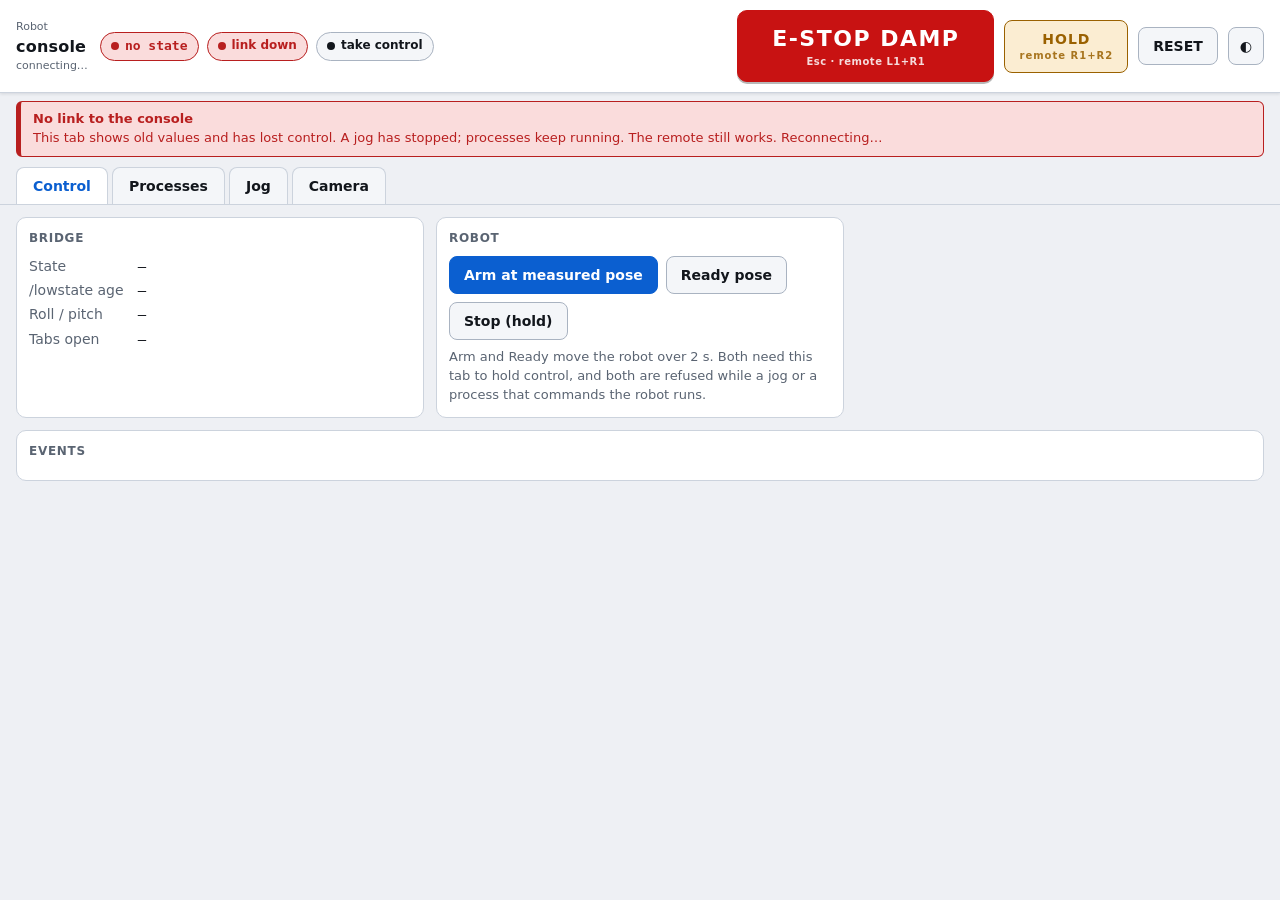
==== bridge/robot_console/robot_console/static/index.html @ b1765dc1 "feat(robot_console): one web page to operate the robot through the bridge - bridge/robot_console, ro" ====
<!DOCTYPE html>
<html lang="en">
<head>
<meta charset="utf-8">
<meta name="viewport" content="width=device-width, initial-scale=1">
<title>Robot console</title>
<link rel="icon" href="data:,">
<link rel="stylesheet" href="./style.css">

<!-- Fetched by scripts/fetch_assets.sh, served from ~/.local/share/robot_console/vendor. -->
<script type="importmap">
{
  "imports": {
    "three": "./vendor/three/three.module.js",
    "three/": "./vendor/three/",
    "three/addons/": "./vendor/three/examples/jsm/",
    "three/examples/jsm/": "./vendor/three/examples/jsm/",
    "urdf-loader": "./vendor/urdf-loader/URDFLoader.js"
  }
}
</script>
</head>
<body>

<!-- The safety bar: on every tab, fixed at the top. -->
<header class="topbar safetybar">
  <div class="brand"><span id="robot-name">Robot</span> console<span id="brand-sub">connecting&hellip;</span></div>

  <div class="pills">
    <span id="pill-state" class="pill state-pill is-bad">no state</span>
    <span id="pill-conn" class="pill is-bad">connecting&hellip;</span>
    <button id="btn-control" class="pill pill-btn" type="button">take control</button>
  </div>

  <div class="spacer"></div>

  <div class="actions">
    <button id="btn-estop-damp" class="btn btn-stop btn-estop" type="button">E-STOP DAMP<small>Esc &middot; remote L1+R1</small></button>
    <button id="btn-estop-hold" class="btn btn-hold" type="button">HOLD<small>remote R1+R2</small></button>
    <button id="btn-reset" class="btn" type="button">RESET</button>
    <button id="btn-theme" class="btn btn-icon" type="button" title="Toggle light / dark" aria-label="Toggle light / dark">&#9680;</button>
  </div>
</header>

<div id="banners"></div>

<nav class="tabs" role="tablist">
  <button class="tab" type="button" data-tab="control">Control</button>
  <button class="tab" type="button" data-tab="processes">Processes</button>
  <button class="tab" type="button" data-tab="jog">Jog</button>
  <button class="tab" type="button" data-tab="camera" id="tab-btn-camera">Camera</button>
</nav>

<!-- ------------------------------------------------------------ Control -->
<section class="tabpanel" id="tab-control" hidden>
  <div class="grid">
    <section class="card">
      <h2>Bridge</h2>
      <dl class="facts">
        <dt>State</dt><dd id="f-state">&mdash;</dd>
        <dt>/lowstate age</dt><dd id="f-age">&mdash;</dd>
        <dt>Roll / pitch</dt><dd id="f-rpy">&mdash;</dd>
        <dt>Tabs open</dt><dd id="f-tabs">&mdash;</dd>
      </dl>
      <p class="hint" id="latch-note" hidden>The latch and <code>/bridge_state</code> are valid on the G1 only.</p>
    </section>

    <section class="card">
      <h2>Robot</h2>
      <div class="btnrow">
        <button id="btn-arm" class="btn btn-start" type="button">Arm at measured pose</button>
        <button id="btn-ready" class="btn" type="button">Ready pose</button>
        <button id="btn-stop" class="btn" type="button">Stop (hold)</button>
      </div>
      <p class="hint">Arm and Ready move the robot over 2 s. Both need this tab to hold control,
        and both are refused while a jog or a process that commands the robot runs.</p>
    </section>

    <section class="card wide">
      <h2>Events</h2>
      <ol class="events" id="events"></ol>
    </section>
  </div>
</section>

<!-- ---------------------------------------------------------- Processes -->
<section class="tabpanel" id="tab-processes" hidden>
  <div id="proc-groups"></div>
  <p class="hint" id="proc-empty" hidden>No processes in the console config.</p>
</section>

<!-- ---------------------------------------------------------------- Jog -->
<section class="tabpanel" id="tab-jog" hidden>
  <div class="jogbar">
    <button id="btn-jog-start" class="btn btn-start" type="button">Start jog</button>
    <button id="btn-jog-stop" class="btn" type="button">Stop jog</button>
    <span id="pill-started" class="pill">not commanding</span>
    <span class="hint">The jog streams only while this tab holds control and stays open.</span>
  </div>

  <div id="limpstrip" class="limpstrip">
    <label for="chk-limp"><input type="checkbox" id="chk-limp"> Limp idle joints</label>
    <span class="consequence">
      Only the selected joint is driven. Every other joint loses its gains and goes slack &mdash;
      a robot that is not on a stand or in a gantry <strong>will collapse</strong>.
    </span>
  </div>

  <main class="layout">
    <section class="viewport-wrap" id="viewport-wrap">
      <div id="viewport"></div>
      <div id="hovertip" class="hovertip" hidden></div>
      <div id="viewport-msg" class="viewport-msg">Loading 3D model&hellip;</div>
    </section>

    <aside class="side">
      <section class="card" id="panel">
        <h2>Selected motor</h2>
        <div class="sel-head">
          <span class="name" id="sel-name">none</span>
          <span class="tag" id="sel-group" hidden></span>
          <span class="urdf" id="sel-urdf"></span>
        </div>
        <p class="hint" id="sel-hint">Click a joint on the model, or pick a motor from the list below.</p>
        <div id="sel-controls" hidden>
          <div class="readouts">
            <div><label>q_meas</label><b id="sel-meas">&mdash;</b></div>
            <div><label>q_cmd</label><b id="sel-cmd">&mdash;</b></div>
            <div id="sel-div-cell"><label>&Delta;</label><b id="sel-div">&mdash;</b></div>
            <div><label>dq</label><b id="sel-dq">&mdash;</b></div>
            <div><label>tau</label><b id="sel-tau">&mdash;</b></div>
          </div>
          <input type="range" id="sel-slider" min="-1" max="1" step="0.001" value="0" aria-label="Target angle">
          <div class="jogrow">
            <span class="lim" id="sel-min">&mdash;</span>
            <input type="number" id="sel-num" step="0.001" aria-label="Target angle, radians">
            <span class="lim" id="sel-max">&mdash;</span>
          </div>
          <p class="limits" id="sel-limits"></p>
        </div>
      </section>

      <section class="card listcard">
        <h2>Motors <span id="list-count"></span></h2>
        <div class="listtools">
          <input type="search" id="list-filter" placeholder="filter by name or URDF joint" aria-label="Filter motors">
          <label for="chk-diverging"><input type="checkbox" id="chk-diverging"> diverging only</label>
        </div>
        <div class="rows" id="rows"></div>
      </section>
    </aside>
  </main>
</section>

<!-- ------------------------------------------------------------- Camera -->
<section class="tabpanel" id="tab-camera" hidden>
  <div class="camera">
    <img id="camera-img" alt="robot camera">
    <p class="hint" id="camera-msg">Waiting for a frame&hellip;</p>
  </div>
</section>

<dialog id="confirm">
  <form method="dialog">
    <h2 id="confirm-title">Confirm</h2>
    <p id="confirm-text"></p>
    <div class="btnrow">
      <button value="cancel" class="btn" type="submit">Cancel</button>
      <button value="ok" class="btn btn-start" type="submit" id="confirm-ok">Robot is clear</button>
    </div>
  </form>
</dialog>

<script type="module" src="./console.js"></script>
</body>
</html>
---- bridge/robot_console/robot_console/static/style.css ----
/* Robot console. Plain CSS, no framework. Light palette on :root, dark overrides below. */

:root {
  --bg: #eef0f4;
  --surface: #ffffff;
  --surface-2: #f4f6f9;
  --surface-3: #e6e9ef;
  --fg: #12161c;
  --muted: #5a6472;
  --line: #ccd3dd;
  --line-strong: #a9b3c1;
  --accent: #0b5fd0;
  --accent-fg: #ffffff;
  --accent-soft: #dbe8fb;
  --ok: #0d7a45;
  --ok-soft: #d6f0e2;
  --warn: #9a6100;
  --warn-soft: #fbedd2;
  --bad: #b81f1f;
  --bad-soft: #fadcdc;
  --stop: #c81212;
  --stop-hi: #e02424;
  --shadow: 0 1px 3px rgba(16, 24, 40, 0.12);
  --mono: ui-monospace, "SFMono-Regular", "JetBrains Mono", Menlo, Consolas, monospace;
}

@media (prefers-color-scheme: dark) {
  :root:not([data-theme="light"]) {
    --bg: #0e1116;
    --surface: #171c23;
    --surface-2: #1e242d;
    --surface-3: #272f3a;
    --fg: #e7ecf3;
    --muted: #98a3b3;
    --line: #2e3742;
    --line-strong: #47535f;
    --accent: #5aa2ff;
    --accent-fg: #08121f;
    --accent-soft: #17314f;
    --ok: #4bd08a;
    --ok-soft: #123526;
    --warn: #f0b24a;
    --warn-soft: #3a2c10;
    --bad: #ff7b7b;
    --bad-soft: #431a1a;
    --stop: #d42a2a;
    --stop-hi: #f04444;
    --shadow: 0 1px 3px rgba(0, 0, 0, 0.5);
  }
}

:root[data-theme="dark"] {
  --bg: #0e1116;
  --surface: #171c23;
  --surface-2: #1e242d;
  --surface-3: #272f3a;
  --fg: #e7ecf3;
  --muted: #98a3b3;
  --line: #2e3742;
  --line-strong: #47535f;
  --accent: #5aa2ff;
  --accent-fg: #08121f;
  --accent-soft: #17314f;
  --ok: #4bd08a;
  --ok-soft: #123526;
  --warn: #f0b24a;
  --warn-soft: #3a2c10;
  --bad: #ff7b7b;
  --bad-soft: #431a1a;
  --stop: #d42a2a;
  --stop-hi: #f04444;
  --shadow: 0 1px 3px rgba(0, 0, 0, 0.5);
}

* { box-sizing: border-box; }

html, body { height: 100%; }

body {
  margin: 0;
  background: var(--bg);
  color: var(--fg);
  font: 14px/1.45 system-ui, -apple-system, "Segoe UI", Roboto, sans-serif;
  display: flex;
  flex-direction: column;
}

button, input, select { font: inherit; color: inherit; }

/* ------------------------------------------------------------------ topbar */

.topbar {
  display: flex;
  align-items: center;
  gap: 16px;
  flex-wrap: wrap;
  padding: 10px 16px;
  background: var(--surface);
  border-bottom: 1px solid var(--line);
  box-shadow: var(--shadow);
  position: sticky;
  top: 0;
  z-index: 20;
}

.brand { font-weight: 700; font-size: 16px; letter-spacing: 0.2px; }
.brand span { display: block; font-weight: 400; font-size: 11px; color: var(--muted); letter-spacing: 0; }

.pills { display: flex; gap: 8px; flex-wrap: wrap; }

.pill {
  display: inline-flex;
  align-items: center;
  gap: 6px;
  padding: 4px 10px;
  border-radius: 999px;
  border: 1px solid var(--line-strong);
  background: var(--surface-2);
  font-size: 12px;
  font-weight: 600;
  white-space: nowrap;
}

.pill::before {
  content: "";
  width: 8px;
  height: 8px;
  border-radius: 50%;
  background: currentColor;
}

.pill.is-ok { color: var(--ok); background: var(--ok-soft); border-color: currentColor; }
.pill.is-warn { color: var(--warn); background: var(--warn-soft); border-color: currentColor; }
.pill.is-bad { color: var(--bad); background: var(--bad-soft); border-color: currentColor; }

.spacer { flex: 1 1 auto; }

.actions { display: flex; align-items: center; gap: 10px; }

.btn {
  border: 1px solid var(--line-strong);
  background: var(--surface-2);
  border-radius: 8px;
  padding: 8px 14px;
  font-weight: 600;
  cursor: pointer;
}

.btn:hover { background: var(--surface-3); }
.btn:disabled { opacity: 0.45; cursor: not-allowed; }
.btn:focus-visible { outline: 2px solid var(--accent); outline-offset: 2px; }

.btn-start { background: var(--accent); border-color: var(--accent); color: var(--accent-fg); }
.btn-start:hover { filter: brightness(1.08); background: var(--accent); }

/* STOP: the biggest control on the page, and never scrolled away. */
.btn-stop {
  background: var(--stop);
  border-color: var(--stop);
  color: #ffffff;
  font-size: 20px;
  font-weight: 800;
  letter-spacing: 1.5px;
  padding: 10px 30px;
  border-radius: 10px;
  box-shadow: 0 2px 0 rgba(0, 0, 0, 0.28);
}

.btn-stop:hover { background: var(--stop-hi); }
.btn-stop:active { transform: translateY(1px); box-shadow: none; }
.btn-stop small { display: block; font-size: 10px; font-weight: 600; letter-spacing: 0.5px; opacity: 0.85; }

.btn-icon { padding: 8px 11px; }

/* ----------------------------------------------------------------- banners */

#banners { padding: 8px 16px 0; display: flex; flex-direction: column; gap: 6px; }
#banners:empty { display: none; }

.banner {
  border: 1px solid currentColor;
  border-left-width: 5px;
  border-radius: 6px;
  padding: 8px 12px;
  font-size: 13px;
}

.banner b { display: block; }
.banner code { font-family: var(--mono); background: rgba(127, 127, 127, 0.18); padding: 1px 5px; border-radius: 4px; }
.banner.is-bad { color: var(--bad); background: var(--bad-soft); }
.banner.is-warn { color: var(--warn); background: var(--warn-soft); }
.banner.is-info { color: var(--accent); background: var(--accent-soft); }

/* -------------------------------------------------------------- limp strip */

.limpstrip {
  display: flex;
  align-items: center;
  gap: 12px;
  flex-wrap: wrap;
  margin: 10px 16px 0;
  padding: 9px 12px;
  border: 1px solid var(--warn);
  border-left-width: 5px;
  border-radius: 6px;
  background: var(--warn-soft);
  color: var(--warn);
}

.limpstrip label { display: inline-flex; align-items: center; gap: 8px; font-weight: 700; white-space: nowrap; cursor: pointer; }
.limpstrip input { width: 17px; height: 17px; accent-color: currentColor; cursor: pointer; }
.limpstrip .consequence { font-size: 12.5px; font-weight: 500; }
.limpstrip.is-on { background: var(--bad-soft); border-color: var(--bad); color: var(--bad); }

/* ------------------------------------------------------------------ layout */

.layout {
  flex: 1 1 auto;
  display: grid;
  grid-template-columns: minmax(0, 1fr) 400px;
  gap: 12px;
  padding: 12px 16px 16px;
  min-height: 0;
}

body.no-3d .layout { grid-template-columns: minmax(0, 1fr); }
body.no-3d .viewport-wrap { display: none; }

.viewport-wrap {
  position: relative;
  background: var(--surface);
  border: 1px solid var(--line);
  border-radius: 10px;
  overflow: hidden;
  min-height: 380px;
}

#viewport { position: absolute; inset: 0; }
#viewport canvas { display: block; }

.viewport-msg {
  position: absolute;
  inset: auto 12px 12px 12px;
  padding: 8px 12px;
  border-radius: 6px;
  background: var(--surface-2);
  border: 1px solid var(--line);
  color: var(--muted);
  font-size: 12.5px;
  pointer-events: none;
}

.viewport-msg:empty { display: none; }

.hovertip {
  position: absolute;
  padding: 3px 8px;
  border-radius: 5px;
  background: var(--fg);
  color: var(--bg);
  font-family: var(--mono);
  font-size: 11.5px;
  pointer-events: none;
  transform: translate(12px, 12px);
  white-space: nowrap;
  z-index: 5;
}

.side { display: flex; flex-direction: column; gap: 12px; min-height: 0; min-width: 0; }

.card {
  background: var(--surface);
  border: 1px solid var(--line);
  border-radius: 10px;
  padding: 12px;
}

.card h2 {
  margin: 0 0 8px;
  font-size: 12px;
  text-transform: uppercase;
  letter-spacing: 0.7px;
  color: var(--muted);
}

/* ----------------------------------------------------------- control panel */

.sel-head { display: flex; align-items: baseline; gap: 8px; flex-wrap: wrap; margin-bottom: 10px; }
.sel-head .name { font-family: var(--mono); font-size: 17px; font-weight: 700; }
.sel-head .urdf { font-family: var(--mono); font-size: 11.5px; color: var(--muted); }

.tag {
  font-size: 10.5px;
  font-weight: 700;
  text-transform: uppercase;
  letter-spacing: 0.6px;
  padding: 2px 7px;
  border-radius: 4px;
  background: var(--surface-3);
  color: var(--muted);
}

.readouts { display: grid; grid-template-columns: repeat(5, minmax(0, 1fr)); gap: 6px; margin-bottom: 12px; }

.readouts div {
  background: var(--surface-2);
  border: 1px solid var(--line);
  border-radius: 6px;
  padding: 5px 6px;
  min-width: 0;
}

.readouts label { display: block; font-size: 10px; text-transform: uppercase; letter-spacing: 0.5px; color: var(--muted); }
.readouts b { font-family: var(--mono); font-size: 14px; font-weight: 600; overflow-wrap: anywhere; }
.readouts div.is-warn { border-color: var(--warn); }
.readouts div.is-warn b { color: var(--warn); }
.readouts div.is-bad { border-color: var(--bad); background: var(--bad-soft); }
.readouts div.is-bad b { color: var(--bad); }

input[type="range"] {
  width: 100%;
  margin: 4px 0 6px;
  accent-color: var(--accent);
  height: 26px;
  cursor: pointer;
}

input[type="range"]:disabled { cursor: not-allowed; opacity: 0.5; }

.jogrow { display: flex; align-items: center; gap: 8px; }
.jogrow .lim { font-family: var(--mono); font-size: 11.5px; color: var(--muted); white-space: nowrap; }

.jogrow input[type="number"] {
  flex: 1 1 auto;
  min-width: 0;
  font-family: var(--mono);
  padding: 6px 8px;
  border: 1px solid var(--line-strong);
  border-radius: 6px;
  background: var(--surface-2);
  text-align: center;
}

.jogrow input:disabled { opacity: 0.5; }

.limits { margin: 8px 0 0; font-size: 11.5px; color: var(--muted); font-family: var(--mono); overflow-wrap: anywhere; }
.hint { margin: 0; color: var(--muted); font-size: 13px; }

/* -------------------------------------------------------------- motor list */

.listcard { flex: 1 1 auto; display: flex; flex-direction: column; min-height: 0; padding-bottom: 0; }

.listtools { display: flex; gap: 8px; align-items: center; margin-bottom: 8px; }

.listtools input[type="search"] {
  flex: 1 1 auto;
  min-width: 0;
  padding: 6px 9px;
  border: 1px solid var(--line-strong);
  border-radius: 6px;
  background: var(--surface-2);
}

.listtools label { display: inline-flex; align-items: center; gap: 5px; font-size: 12px; color: var(--muted); white-space: nowrap; cursor: pointer; }

.rows { overflow-y: auto; flex: 1 1 auto; min-height: 180px; margin: 0 -6px; padding: 0 6px 12px; }

.grouphead {
  position: sticky;
  top: 0;
  z-index: 1;
  background: var(--surface);
  padding: 8px 6px 4px;
  font-size: 11px;
  font-weight: 700;
  text-transform: uppercase;
  letter-spacing: 0.7px;
  color: var(--muted);
  border-bottom: 1px solid var(--line);
}

.grouphead[hidden], .row[hidden] { display: none; }

.row {
  display: grid;
  grid-template-columns: minmax(0, 1fr) 60px 60px 72px;
  align-items: center;
  gap: 6px;
  width: 100%;
  text-align: left;
  padding: 5px 6px;
  border: 1px solid transparent;
  border-radius: 6px;
  background: none;
  cursor: pointer;
}

.row:hover { background: var(--surface-2); }
.row:focus-visible { outline: 2px solid var(--accent); outline-offset: -2px; }
.row.is-selected { background: var(--accent-soft); border-color: var(--accent); }

.row .nm { font-family: var(--mono); font-size: 12px; font-weight: 600; overflow: hidden; text-overflow: ellipsis; white-space: nowrap; }
.row .uj { display: block; font-family: var(--mono); font-size: 10px; font-weight: 400; color: var(--muted); overflow: hidden; text-overflow: ellipsis; white-space: nowrap; }
.row .num { font-family: var(--mono); font-size: 12px; text-align: right; }
.row .num i { display: block; font-size: 9px; font-style: normal; color: var(--muted); text-transform: uppercase; letter-spacing: 0.4px; }

.divcell { display: flex; flex-direction: column; gap: 2px; }
.divcell .dv { font-family: var(--mono); font-size: 12px; text-align: right; }
.divcell .bar { display: block; height: 4px; border-radius: 2px; background: var(--surface-3); overflow: hidden; }
.divcell .fill { display: block; height: 100%; width: 0; background: var(--ok); transition: width 90ms linear; }

.row.dv-warn .fill { background: var(--warn); }
.row.dv-warn .dv { color: var(--warn); }
.row.dv-bad { background: var(--bad-soft); }
.row.dv-bad .fill { background: var(--bad); }
.row.dv-bad .dv { color: var(--bad); font-weight: 700; }
.row.dv-bad .nm { color: var(--bad); }
.row.dv-bad.is-selected { border-color: var(--bad); }

/* No stream: the numbers on screen are history, not truth. */
.rows.is-stale { opacity: 0.5; }

/* -------------------------------------------------------------- responsive */

@media (max-width: 900px) {
  .layout { grid-template-columns: minmax(0, 1fr); }
  .viewport-wrap { min-height: 300px; }
  .readouts { grid-template-columns: repeat(3, minmax(0, 1fr)); }
  .btn-stop { font-size: 17px; padding: 9px 20px; }
  .topbar { gap: 10px; }
}

@media (prefers-reduced-motion: reduce) {
  * { transition: none !important; }
}

/* ============================================================ console shell */

/* The safety bar never scrolls away; E-STOP DAMP is the biggest control. */
.safetybar { gap: 12px; }
.btn-estop { padding: 12px 34px; font-size: 22px; }
.btn-hold {
  background: var(--warn-soft);
  border-color: var(--warn);
  color: var(--warn);
  font-weight: 800;
  letter-spacing: 1px;
}
.btn-hold small, .btn-estop small { display: block; font-size: 10px; font-weight: 600; opacity: 0.85; }
.pill-btn { cursor: pointer; }
.pill-btn:hover { filter: brightness(1.05); }
.state-pill { font-family: var(--mono); font-size: 13px; }

/* Fixed-height rows above the tab panel: a tall panel must not squeeze them. */
.topbar, #banners, .tabs { flex: 0 0 auto; }

.tabs {
  display: flex;
  gap: 4px;
  padding: 10px 16px 0;
  border-bottom: 1px solid var(--line);
  overflow-x: auto;
}
.tab {
  border: 1px solid var(--line);
  border-bottom: none;
  background: var(--surface-2);
  border-radius: 8px 8px 0 0;
  padding: 8px 16px;
  font-weight: 600;
  cursor: pointer;
}
.tab.is-active { background: var(--surface); color: var(--accent); }

.tabpanel { flex: 1 1 auto; display: flex; flex-direction: column; min-height: 0; }
.tabpanel[hidden] { display: none; }

.grid {
  display: grid;
  grid-template-columns: repeat(auto-fill, minmax(320px, 1fr));
  gap: 12px;
  padding: 12px 16px;
}
.card.wide { grid-column: 1 / -1; }
.btnrow { display: flex; gap: 8px; flex-wrap: wrap; margin: 8px 0; }

.facts { display: grid; grid-template-columns: max-content 1fr; gap: 4px 14px; margin: 0; }
.facts dt { color: var(--muted); }
.facts dd { margin: 0; font-family: var(--mono); }

.events { list-style: none; margin: 0; padding: 0; font-size: 13px; max-height: 260px; overflow: auto; }
.events li { display: flex; gap: 10px; padding: 3px 0; border-bottom: 1px solid var(--line); }
.events time { color: var(--muted); font-family: var(--mono); white-space: nowrap; }
.events .is-bad { color: var(--bad); }
.events .is-warn { color: var(--warn); }

.procgroup h2 { margin: 14px 16px 0; font-size: 15px; }
.proc .prochead { display: flex; align-items: center; gap: 8px; flex-wrap: wrap; }
.proc h3 { margin: 0; font-size: 15px; flex: 1 1 auto; }
.tag-robot { color: var(--bad); border-color: var(--bad); }
.params { display: grid; gap: 6px; margin-top: 8px; }
.params label { display: grid; gap: 2px; font-size: 12px; color: var(--muted); }
.params input, .params select {
  padding: 6px 8px;
  border: 1px solid var(--line-strong);
  border-radius: 6px;
  background: var(--surface-2);
  font-size: 14px;
}
.requires { list-style: none; margin: 4px 0; padding: 0; font-size: 12.5px; font-family: var(--mono); }
.requires .is-ok { color: var(--ok); }
.requires .is-bad { color: var(--bad); }
.prompt {
  border: 1px solid var(--warn);
  border-left-width: 5px;
  border-radius: 6px;
  background: var(--warn-soft);
  color: var(--warn);
  padding: 6px 10px;
}
.prompt p { margin: 0; font-family: var(--mono); font-weight: 700; }
.procstatus { font-family: var(--mono); word-break: break-word; }
.logbox summary { cursor: pointer; color: var(--muted); }
.logbox pre {
  max-height: 320px;
  overflow: auto;
  font: 12px/1.35 var(--mono);
  background: var(--surface-2);
  border: 1px solid var(--line);
  border-radius: 6px;
  padding: 8px;
  white-space: pre-wrap;
  word-break: break-word;
}

.jogbar { display: flex; gap: 10px; align-items: center; flex-wrap: wrap; padding: 10px 16px 0; }

.camera { padding: 12px 16px; display: grid; gap: 6px; justify-items: center; }
.camera img { max-width: 100%; border-radius: 8px; border: 1px solid var(--line); background: #000; min-height: 120px; }

dialog { border: 1px solid var(--line-strong); border-radius: 10px; background: var(--surface); color: var(--fg); max-width: 440px; }
dialog::backdrop { background: rgba(0, 0, 0, 0.45); }
dialog h2 { margin-top: 0; font-size: 17px; }

/* Phone: the e-stop stays the first thing under the thumb. */
@media (max-width: 640px) {
  .safetybar { padding: 8px 10px; }
  .safetybar .brand { font-size: 14px; }
  .safetybar .actions { width: 100%; flex-wrap: wrap; gap: 8px; }
  .btn-estop { flex: 1 0 100%; font-size: 22px; padding: 14px 8px; white-space: nowrap; }
  .btn-hold, #btn-reset { flex: 1 1 auto; }
  .grid { grid-template-columns: minmax(0, 1fr); padding: 10px; }
  .tab { padding: 8px 12px; }
}
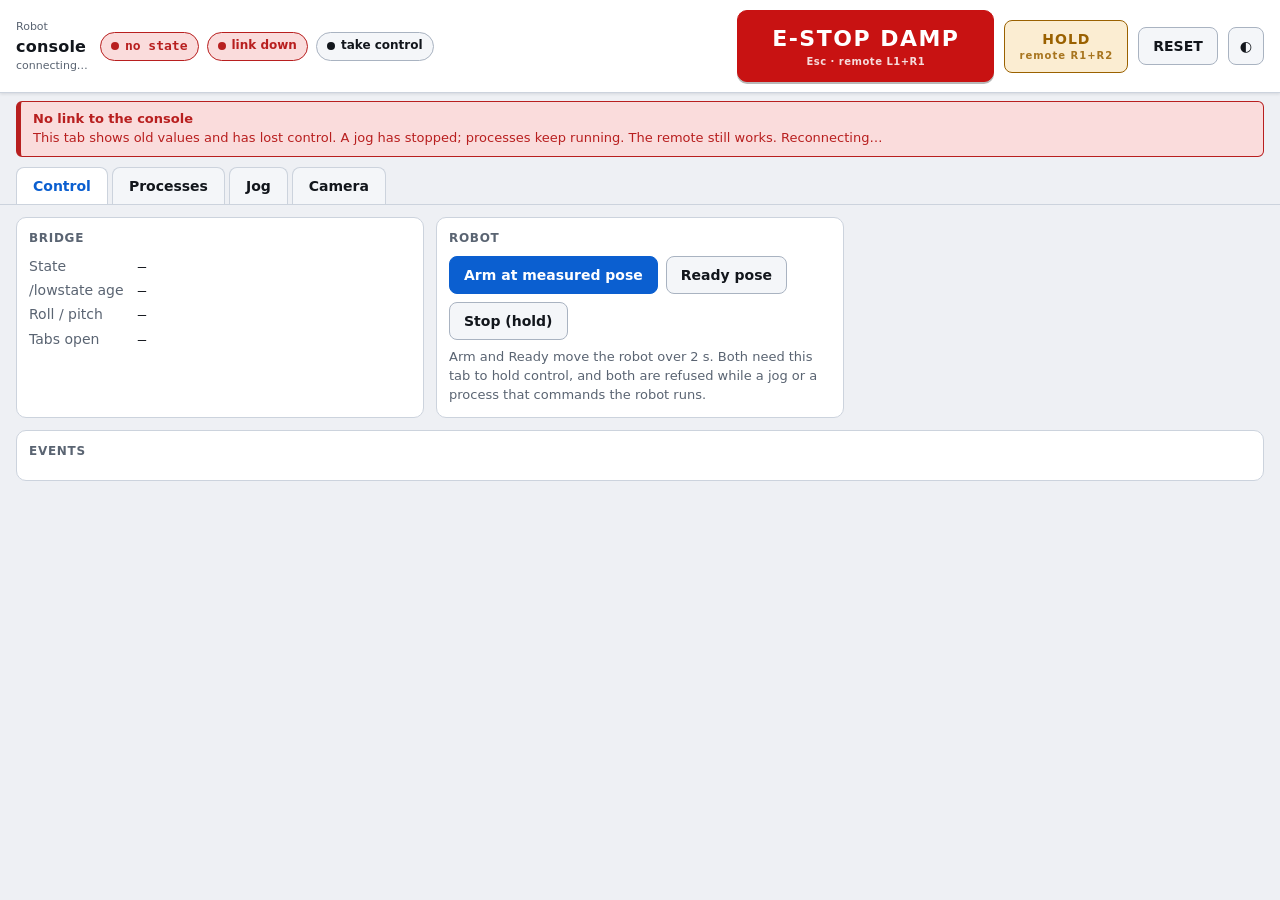
==== commit 4a8df9ee: "fix(robot_console): jog slider shows where the joint is and starts there - The slider seeded from th" ====
--- a/bridge/robot_console/robot_console/static/index.html
+++ b/bridge/robot_console/robot_console/static/index.html
@@ -95,6 +95,12 @@
     <button id="btn-jog-start" class="btn btn-start" type="button">Start jog</button>
     <button id="btn-jog-stop" class="btn" type="button">Stop jog</button>
     <span id="pill-started" class="pill">not commanding</span>
+    <label class="speed" for="sel-jog-speed">max speed
+      <select id="sel-jog-speed">
+        <option value="0.2">0.2</option>
+        <option value="0.5" selected>0.5</option>
+        <option value="1">1.0</option>
+      </select> rad/s</label>
     <span class="hint">The jog streams only while this tab holds control and stays open.</span>
   </div>
 
@@ -130,7 +136,13 @@
             <div><label>dq</label><b id="sel-dq">&mdash;</b></div>
             <div><label>tau</label><b id="sel-tau">&mdash;</b></div>
           </div>
-          <input type="range" id="sel-slider" min="-1" max="1" step="0.001" value="0" aria-label="Target angle">
+          <div class="trackwrap">
+            <input type="range" id="sel-slider" min="-1" max="1" step="0.001" value="0" aria-label="Target angle">
+            <div class="marker meas" id="mk-meas" title="measured"></div>
+            <div class="marker cmd" id="mk-cmd" title="sent"></div>
+          </div>
+          <p class="legend"><span class="key meas"></span> measured <span class="key cmd"></span> sent
+            &middot; slider = target, ends = joint limits &middot; active while this tab jogs</p>
           <div class="jogrow">
             <span class="lim" id="sel-min">&mdash;</span>
             <input type="number" id="sel-num" step="0.001" aria-label="Target angle, radians">
--- a/bridge/robot_console/robot_console/static/style.css
+++ b/bridge/robot_console/robot_console/static/style.css
@@ -552,3 +552,18 @@
   .grid { grid-template-columns: minmax(0, 1fr); padding: 10px; }
   .tab { padding: 8px 12px; }
 }
+
+.jogbar .speed { display: inline-flex; align-items: center; gap: 6px; font-size: 13px; color: var(--muted); }
+.jogbar .speed select { padding: 4px 6px; border: 1px solid var(--line-strong); border-radius: 6px; background: var(--surface-2); }
+
+/* Jog slider: absolute target between the joint limits, with where the joint is. */
+.trackwrap { position: relative; --thumb: 16px; }
+.trackwrap input[type="range"] { width: 100%; }
+.marker { position: absolute; top: 50%; transform: translate(-50%, -50%); pointer-events: none; }
+.marker[hidden] { display: none; }
+.marker.meas { width: 4px; height: 24px; border-radius: 2px; background: var(--ok); }
+.marker.cmd { width: 12px; height: 12px; border-radius: 50%; border: 2px solid var(--accent); background: transparent; }
+.legend { font-size: 11.5px; color: var(--muted); margin: 4px 0 0; }
+.legend .key { display: inline-block; vertical-align: middle; margin: 0 3px 0 8px; }
+.legend .key.meas { width: 4px; height: 12px; border-radius: 2px; background: var(--ok); }
+.legend .key.cmd { width: 9px; height: 9px; border-radius: 50%; border: 2px solid var(--accent); }
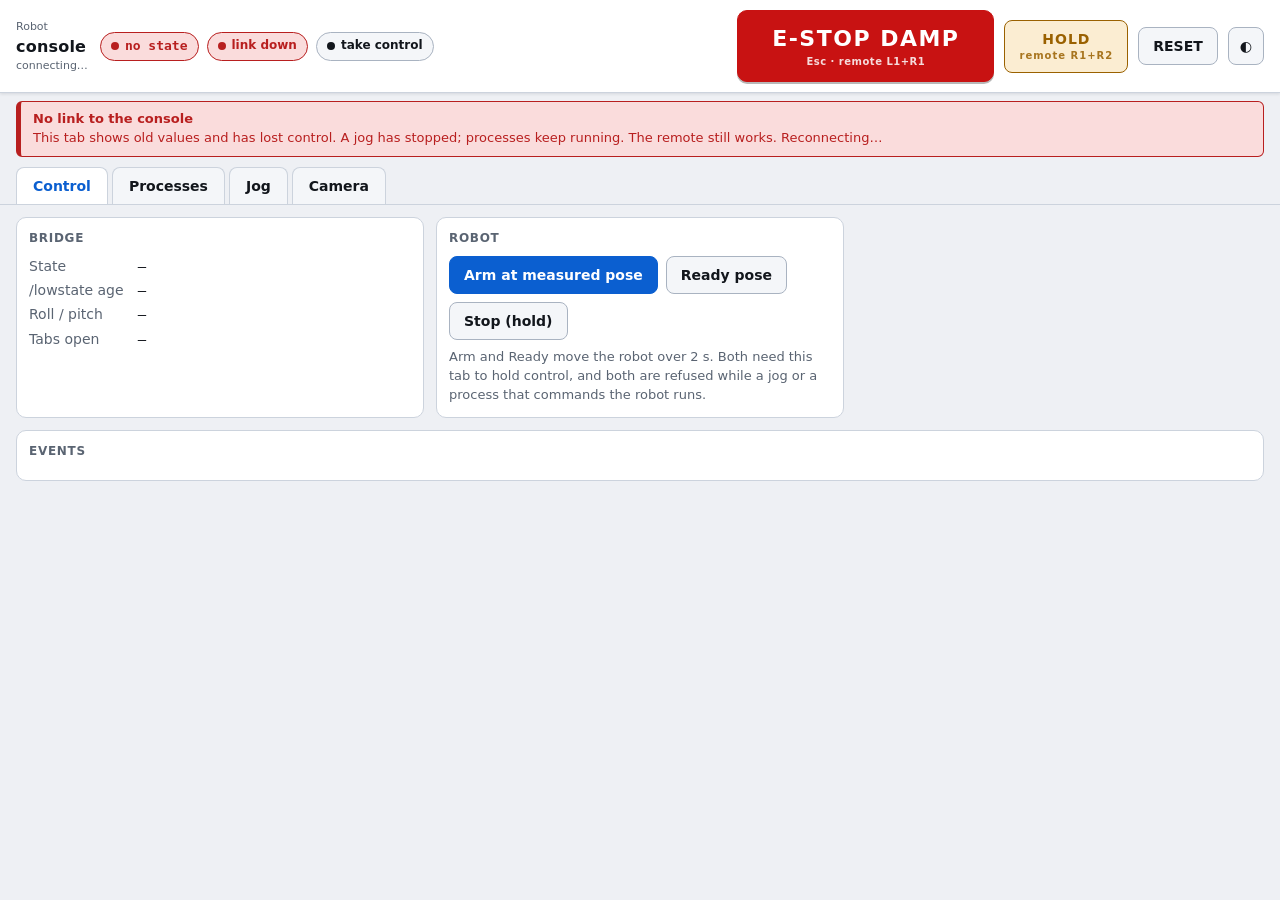
==== commit 45bbdfb5: "feat(robot_console): mjlab G1 as the default 3D model; the page names its source - fetch_assets.sh f" ====
--- a/bridge/robot_console/robot_console/static/index.html
+++ b/bridge/robot_console/robot_console/static/index.html
@@ -117,6 +117,7 @@
       <div id="viewport"></div>
       <div id="hovertip" class="hovertip" hidden></div>
       <div id="viewport-msg" class="viewport-msg">Loading 3D model&hellip;</div>
+      <div id="model-tag" class="model-tag"></div>
     </section>
 
     <aside class="side">
--- a/bridge/robot_console/robot_console/static/style.css
+++ b/bridge/robot_console/robot_console/static/style.css
@@ -252,6 +252,23 @@
 
 .viewport-msg:empty { display: none; }
 
+.model-tag {
+  position: absolute;
+  top: 8px;
+  left: 8px;
+  max-width: calc(100% - 16px);
+  padding: 2px 8px;
+  border-radius: 5px;
+  background: var(--surface-2);
+  border: 1px solid var(--line);
+  color: var(--muted);
+  font-size: 11.5px;
+  overflow-wrap: anywhere;
+  pointer-events: none;
+}
+
+.model-tag:empty { display: none; }
+
 .hovertip {
   position: absolute;
   padding: 3px 8px;
